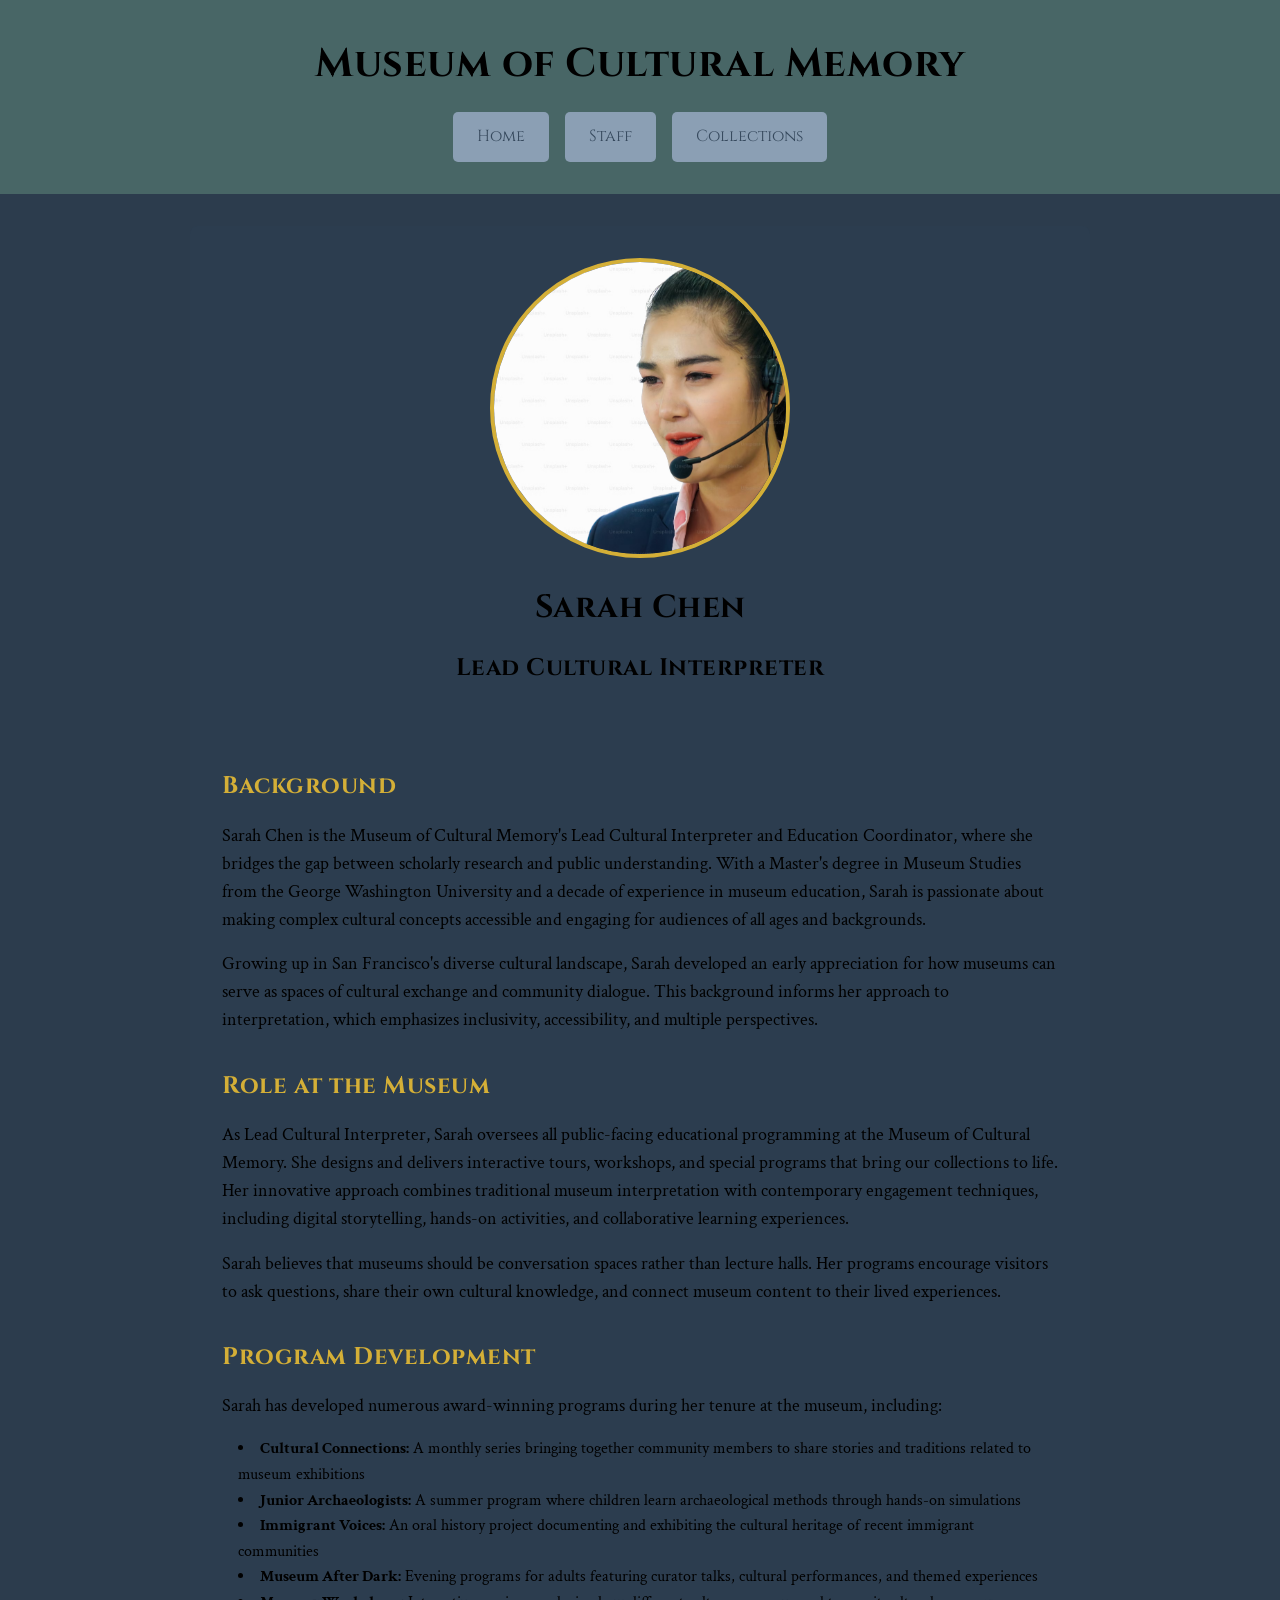
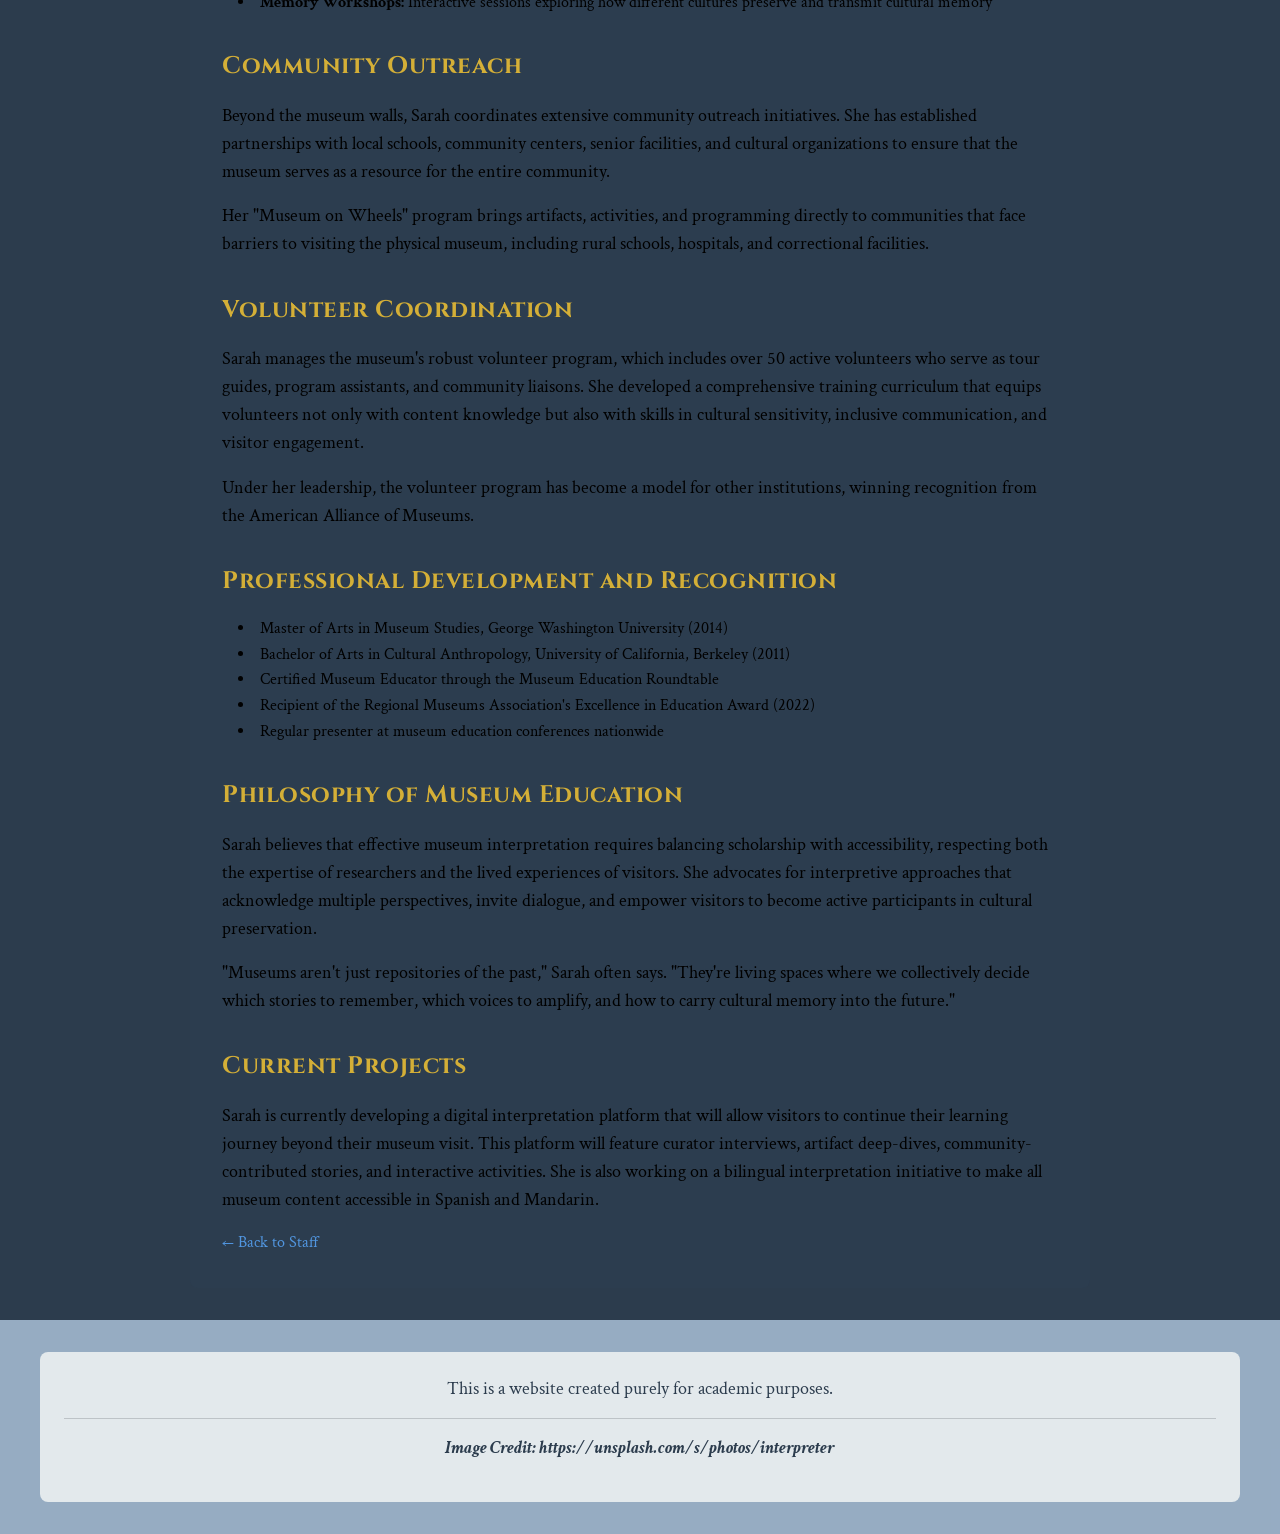
==== html/bio-chen.html @ 406f0c5c "first commit" ====
<!DOCTYPE html>
<html lang="en">
<head>
    <meta charset="UTF-8">
    <meta name="viewport" content="width=device-width, initial-scale=1.0">
    <meta name="description" content="Sarah Chen - Lead Cultural Interpreter bringing museum collections to life through interactive programs at the Museum of Cultural Memory.">
    <meta name="keywords" content="Sarah Chen, cultural interpreter, museum education, public programs, community outreach">
    <meta name="author" content="Sheeba Soliamani">
    <meta name="robots" content="noindex, nofollow">
    <meta property="og:title" content="Sarah Chen - Museum of Cultural Memory">
    <meta property="og:description" content="Lead Cultural Interpreter and Education Coordinator">
    <meta property="og:type" content="profile">
    
    <title>Sarah Chen - Museum of Cultural Memory</title>
    
   
    <link rel="preconnect" href="https://fonts.googleapis.com">
    <link rel="preconnect" href="https://fonts.gstatic.com" crossorigin>
    <link href="https://fonts.googleapis.com/css2?family=Cinzel:wght@400;700&family=Crimson+Text:ital,wght@0,400;0,600;1,400&display=swap" rel="stylesheet">
    
 
    <link rel="stylesheet" href="../css/style.css">
</head>
<body>
    <header>
        <h1>Museum of Cultural Memory</h1>
        <nav>
            <a href="../index.html">Home</a>
            <a href="staff.html">Staff</a>
            <a href="collections.html">Collections</a>
        </nav>
    </header>

    <main class="bio-container">
        <div class="bio-header">
            <div class="bio-portrait">
                <img src="../images/staff-interpreter-1.jpg" alt="Sarah Chen">
            </div>
            <h2>Sarah Chen</h2>
            <h3>Lead Cultural Interpreter</h3>
        </div>

        <div class="bio-content">
            <h3>Background</h3>
            <p>Sarah Chen is the Museum of Cultural Memory's Lead Cultural Interpreter and Education Coordinator, where she bridges the gap between scholarly research and public understanding. With a Master's degree in Museum Studies from the George Washington University and a decade of experience in museum education, Sarah is passionate about making complex cultural concepts accessible and engaging for audiences of all ages and backgrounds.</p>
            
            <p>Growing up in San Francisco's diverse cultural landscape, Sarah developed an early appreciation for how museums can serve as spaces of cultural exchange and community dialogue. This background informs her approach to interpretation, which emphasizes inclusivity, accessibility, and multiple perspectives.</p>

            <h3>Role at the Museum</h3>
            <p>As Lead Cultural Interpreter, Sarah oversees all public-facing educational programming at the Museum of Cultural Memory. She designs and delivers interactive tours, workshops, and special programs that bring our collections to life. Her innovative approach combines traditional museum interpretation with contemporary engagement techniques, including digital storytelling, hands-on activities, and collaborative learning experiences.</p>
            
            <p>Sarah believes that museums should be conversation spaces rather than lecture halls. Her programs encourage visitors to ask questions, share their own cultural knowledge, and connect museum content to their lived experiences.</p>

            <h3>Program Development</h3>
            <p>Sarah has developed numerous award-winning programs during her tenure at the museum, including:</p>
            <ul>
                <li><strong>Cultural Connections:</strong> A monthly series bringing together community members to share stories and traditions related to museum exhibitions</li>
                <li><strong>Junior Archaeologists:</strong> A summer program where children learn archaeological methods through hands-on simulations</li>
                <li><strong>Immigrant Voices:</strong> An oral history project documenting and exhibiting the cultural heritage of recent immigrant communities</li>
                <li><strong>Museum After Dark:</strong> Evening programs for adults featuring curator talks, cultural performances, and themed experiences</li>
                <li><strong>Memory Workshops:</strong> Interactive sessions exploring how different cultures preserve and transmit cultural memory</li>
            </ul>

            <h3>Community Outreach</h3>
            <p>Beyond the museum walls, Sarah coordinates extensive community outreach initiatives. She has established partnerships with local schools, community centers, senior facilities, and cultural organizations to ensure that the museum serves as a resource for the entire community.</p>
            
            <p>Her "Museum on Wheels" program brings artifacts, activities, and programming directly to communities that face barriers to visiting the physical museum, including rural schools, hospitals, and correctional facilities.</p>

            <h3>Volunteer Coordination</h3>
            <p>Sarah manages the museum's robust volunteer program, which includes over 50 active volunteers who serve as tour guides, program assistants, and community liaisons. She developed a comprehensive training curriculum that equips volunteers not only with content knowledge but also with skills in cultural sensitivity, inclusive communication, and visitor engagement.</p>
            
            <p>Under her leadership, the volunteer program has become a model for other institutions, winning recognition from the American Alliance of Museums.</p>

            <h3>Professional Development and Recognition</h3>
            <ul>
                <li>Master of Arts in Museum Studies, George Washington University (2014)</li>
                <li>Bachelor of Arts in Cultural Anthropology, University of California, Berkeley (2011)</li>
                <li>Certified Museum Educator through the Museum Education Roundtable</li>
                <li>Recipient of the Regional Museums Association's Excellence in Education Award (2022)</li>
                <li>Regular presenter at museum education conferences nationwide</li>
            </ul>

            <h3>Philosophy of Museum Education</h3>
            <p>Sarah believes that effective museum interpretation requires balancing scholarship with accessibility, respecting both the expertise of researchers and the lived experiences of visitors. She advocates for interpretive approaches that acknowledge multiple perspectives, invite dialogue, and empower visitors to become active participants in cultural preservation.</p>
            
            <p>"Museums aren't just repositories of the past," Sarah often says. "They're living spaces where we collectively decide which stories to remember, which voices to amplify, and how to carry cultural memory into the future."</p>

            <h3>Current Projects</h3>
            <p>Sarah is currently developing a digital interpretation platform that will allow visitors to continue their learning journey beyond their museum visit. This platform will feature curator interviews, artifact deep-dives, community-contributed stories, and interactive activities. She is also working on a bilingual interpretation initiative to make all museum content accessible in Spanish and Mandarin.</p>

            <a href="staff.html" class="back-link">← Back to Staff</a>
        </div>
    </main>

    <footer>
        <div class="disclaimer">
            <p>This is a website created purely for academic purposes.</p>
            <div class="image-credit">
                <p><strong>Image Credit: https://unsplash.com/s/photos/interpreter</strong></p>
            </div>
        </div>
    </footer>
</body>
</html>
---- css/style.css ----
/* Museum of Cultural Memory - Main Stylesheet */

* {
    margin: 0;
    padding: 0;
    box-sizing: border-box;
}

body {
    font-family: 'Crimson Text', 'Georgia', serif;
    line-height: 1.6;
    background-color: #2c3c4d;
    min-height: 100vh;
}


h1, h2, h3, h4, h5, h6 {
    font-family: 'Cinzel', 'Times New Roman', serif;
    font-weight: 700;
    letter-spacing: 0.5px;
    margin-bottom: 1rem;
}

h1 {
    font-size: 2.5rem;
}

h2 {
    font-size: 2rem;
}

h3 {
    font-size: 1.5rem;
}

p {
    margin-bottom: 1rem;
    font-size: 1.1rem;
}

a {
    color: #36495d;
    text-decoration: none;
    transition: color 0.3s ease;
}


header {
    background: #486666;
    padding: 2rem 0;
    text-align: center;
    position: relative;
    z-index: 100;
}

header h1 {
    margin-bottom: 1rem;
}

nav {
    display: flex;
    justify-content: center;
    gap: 1rem;
    flex-wrap: wrap;
}

nav a {
    background-color: #8b9fb4;
    padding: 0.75rem 1.5rem;
    border-radius: 5px;
    font-family: 'Cinzel', serif;
    font-size: 1rem;
}


.home-container {
    background-image: url('../images/museum-background.jpg');
    background-size: cover;
    background-position: center;
    background-attachment: fixed;
    min-height: calc(100vh - 200px);
    position: relative;
}


.hero-section {
    position: relative;
    z-index: 10;
    max-width: 1200px;
    margin: 0 auto;
    padding: 3rem 2rem;
}

.hero-content {
    background: #8b9fb4;
    padding: 2.5rem;
    border-radius: 8px;
    margin-bottom: 2rem;

}

.hero-content h2 {
    color: #2c3e50;
    margin-bottom: 1.5rem;
}

.hero-content p {
    color: #2c3c4d;
    font-size: 1.1rem;
}


.three-columns {
    position: relative;
    z-index: 10;
    display: grid;
    grid-template-columns: repeat(auto-fit, minmax(300px, 1fr));
    gap: 2rem;
    max-width: 1200px;
    margin: 0 auto;
    padding: 0 2rem 3rem;
}

.column {
    background-color: #ecf0f1e6;
    padding: 2rem;
    border-radius: 8px;
}


.column h3 {
    color: #2c3e50;
    margin-bottom: 1rem;
    padding-bottom: 0.5rem;
}

.column h4 {
    color: #4a90a4;
    font-size: 1.2rem;
    margin-top: 1rem;
    margin-bottom: 0.5rem;
}

.column p, .column ul {
    color: #2c3c4d;
    margin-bottom: 0.75rem;
}

.column ul {
    list-style-position: inside;
    padding-left: 1rem;
}

.exhibition-title {
    color: #2ecc71 !important;
    font-style: italic;
}


.staff-container {
    max-width: 1200px;
    margin: 2rem auto;
    padding: 2rem;
}

.staff-member {
    display: grid;
    grid-template-columns: 1fr 1fr;
    gap: 2rem;
    margin-bottom: 3rem;
    background-color: #2c3e50d9;
    padding: 2rem;
    border-radius: 8px;
    align-items: center;
}

.staff-image {
    width: 100%;
    border-radius: 8px;
    overflow: hidden;
}

.staff-image img {
    width: 100%;
    height: auto;
    display: block;
}

.staff-info h2 {
    margin-bottom: 1rem;
}

.staff-info h3 {
    color: #4a90a4;
    font-size: 1.2rem;
    margin-bottom: 1rem;
    font-weight: 400;
}

.staff-info p {
    margin-bottom: 1rem;
}

.read-more {
    display: inline-block;
    background-color: #4a90a4;
    color:  #ecf0f1;
    padding: 0.75rem 1.5rem;
    border-radius: 5px;
    margin-top: 1rem;
   
}

.collections-container {
    max-width: 1200px;
    margin: 2rem auto;
    padding: 2rem;
}

.collections-nav {
    display: flex;
    justify-content: center;
    gap: 1rem;
    margin-bottom: 2rem;
    flex-wrap: wrap;
}

.collections-nav a {
    background-color: #34495e;
    color: #ecf0f1;
    padding: 1rem 2rem;
    border-radius: 5px;
    font-family: 'Cinzel', serif;
}


.collection-intro {
    background: #2c3e50d9;
    padding: 2rem;
    border-radius: 8px;
    margin-bottom: 2rem;
    text-align: center;
}

.bio-container {
    max-width: 900px;
    margin: 2rem auto;
    padding: 2rem;
    background: #2c3e50d9;
    border-radius: 8px;
}

.bio-header {
    text-align: center;
    margin-bottom: 2rem;
    padding-bottom: 2rem;
}

.bio-portrait {
    width: 300px;
    height: 300px;
    margin: 0 auto 1.5rem;
    border-radius: 50%;
    overflow: hidden;
    border: 4px solid #d4af37;
}

.bio-portrait img {
    width: 100%;
    height: 100%;
    object-fit: cover;
}

.bio-content h3 {
    color: #d4af37;
    margin-top: 2rem;
    margin-bottom: 1rem;
}

.bio-content ul {
    list-style-position: inside;
    padding-left: 1rem;
    margin-bottom: 1rem;
}

.back-link {
    color: #5196e0;
}


footer {
    background: #a8c0d8d9;
    padding: 2rem;
    text-align: center;
    margin-top: auto;
}

.disclaimer {
    background: #ecf0f1e6;
    color: #2c3c4d;
    padding: 1.5rem;
    border-radius: 8px;
    max-width: 1200px;
    margin: 0 auto;
    font-size: 0.95rem;
    line-height: 1.5;
}

.image-credit {
    margin-top: 1rem;
    padding-top: 1rem;
    border-top: 1px solid  #bdc3c7;
    font-size: 0.85rem;
    font-style: italic;
}

/* Collections Page Styles */

.section-title {
    color: #d4af37;
    font-size: 48px;
    text-align: center;
    margin-top: 48px;
    margin-bottom: 32px;
    padding-bottom: 16px;
    border-bottom: 3px solid #4a90a4;
}

.artifact {
    display: grid;
    grid-template-columns: 400px 1fr;
    gap: 32px;
    margin-bottom: 64px;
    background: #2b4055d9;
    padding: 32px;
    border-radius: 8px;
}

.artifact-image {
    width: 400px;
    margin-bottom: auto;
    border-radius: 8px;
    overflow: hidden;
    background-color: #394a5c;
    padding-bottom: 8px;
}

.artifact-image img {
    width: 100%;
    height: 380px;
    object-fit: cover;
    display: block;
}

.image-credit-text {
    font-size: 12px;
    color: #bdc3c7;
    font-style: italic;
    margin-top: 8px;
    text-align: center;
    line-height: 1.4;
}

.image-credit-text a {
    color: #4a90a4;
    text-decoration: underline;
}

.image-credit-text a:hover {
    color: #d4af37;
}

.ai-credit-note {
    font-size: 16 px;
    color: #bdc3c7;
    font-style: normal;
    margin-top: -16px;
    margin-bottom: 16px;
}

.artifact-details {
    color: #ecf0f1;
}

.artifact-title {
    color: #d4af37;
    font-size: 32px;
    margin-bottom: 24px;
    padding-bottom: 12px;
    border-bottom: 2px solid #4a90a4;
}

.metadata-grid {
    display: grid;
    grid-template-columns: 1fr 1fr 1fr;
    gap: 24px;
}

.metadata-column p {
    color: #ecf0f1;
    font-size: 16px;
    line-height: 1.8;
    margin-bottom: 16px;
}

.metadata-column strong {
    color: #4a90a4;
    font-weight: 600;
}
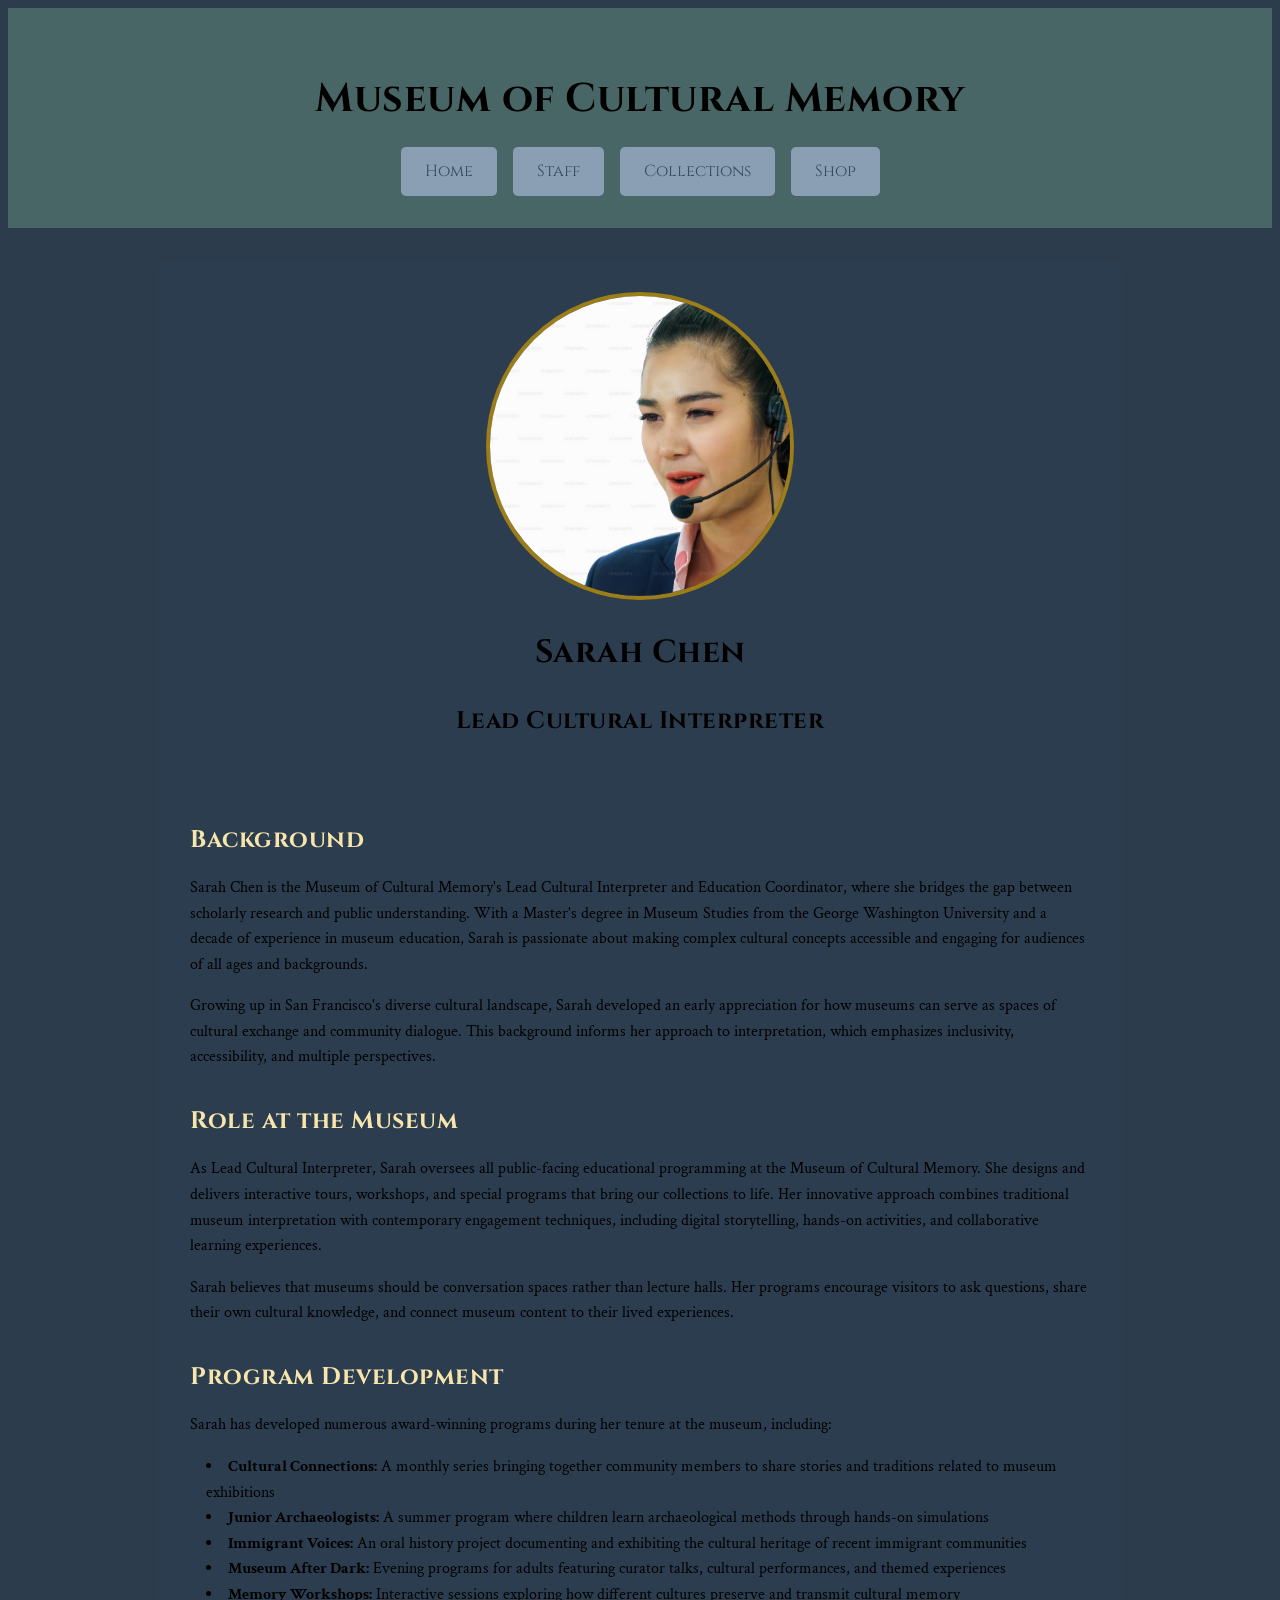
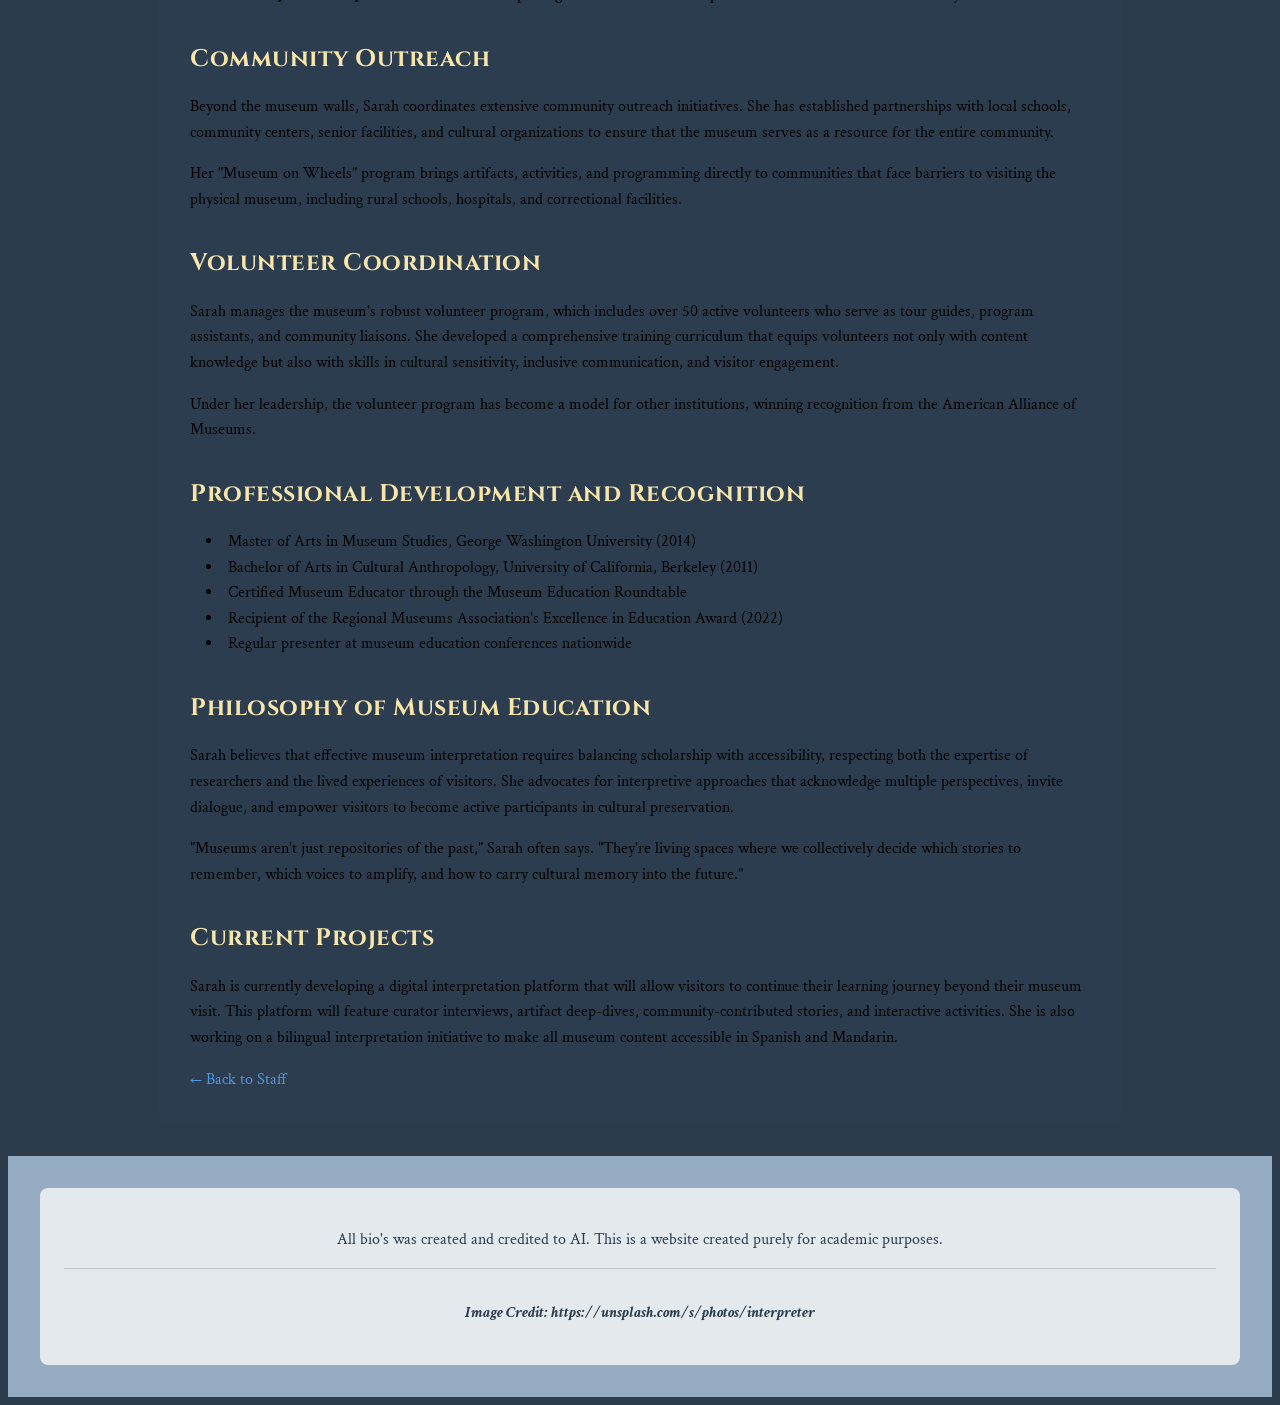
==== commit 48b158f1: "updated html and added comments" ====
--- a/html/bio-chen.html
+++ b/html/bio-chen.html
@@ -12,7 +12,7 @@
     <meta property="og:type" content="profile">
     
     <title>Sarah Chen - Museum of Cultural Memory</title>
-    
+     <!--fonts -->
    
     <link rel="preconnect" href="https://fonts.googleapis.com">
     <link rel="preconnect" href="https://fonts.gstatic.com" crossorigin>
@@ -28,6 +28,7 @@
             <a href="../index.html">Home</a>
             <a href="staff.html">Staff</a>
             <a href="collections.html">Collections</a>
+            <a href="shop.html">Shop</a>
         </nav>
     </header>
 
@@ -39,6 +40,8 @@
             <h2>Sarah Chen</h2>
             <h3>Lead Cultural Interpreter</h3>
         </div>
+
+       <!--bio for sarah chen-->
 
         <div class="bio-content">
             <h3>Background</h3>
@@ -94,7 +97,7 @@
 
     <footer>
         <div class="disclaimer">
-            <p>This is a website created purely for academic purposes.</p>
+            <p>All bio's was created and credited to AI. This is a website created purely for academic purposes.</p>
             <div class="image-credit">
                 <p><strong>Image Credit: https://unsplash.com/s/photos/interpreter</strong></p>
             </div>
--- a/css/style.css
+++ b/css/style.css
@@ -1,10 +1,5 @@
-/* Museum of Cultural Memory - Main Stylesheet */
-
-* {
-    margin: 0;
-    padding: 0;
-    box-sizing: border-box;
-}
+/* main style sheet */
+
 
 body {
     font-family: 'Crimson Text', 'Georgia', serif;
@@ -13,65 +8,61 @@
     min-height: 100vh;
 }
 
-
 h1, h2, h3, h4, h5, h6 {
     font-family: 'Cinzel', 'Times New Roman', serif;
     font-weight: 700;
     letter-spacing: 0.5px;
-    margin-bottom: 1rem;
+    margin-bottom: 16px;
 }
 
 h1 {
-    font-size: 2.5rem;
+    font-size: 40px;
 }
 
 h2 {
-    font-size: 2rem;
+    font-size: 32px;
 }
 
 h3 {
-    font-size: 1.5rem;
+    font-size: 24px;
 }
 
 p {
-    margin-bottom: 1rem;
-    font-size: 1.1rem;
+    margin-bottom: 16px;
+    font-size: 16px;
 }
 
 a {
     color: #36495d;
     text-decoration: none;
-    transition: color 0.3s ease;
-}
-
+}
 
 header {
     background: #486666;
-    padding: 2rem 0;
+    padding: 32px 0;
     text-align: center;
     position: relative;
     z-index: 100;
 }
 
 header h1 {
-    margin-bottom: 1rem;
+    margin-bottom: 16px;
 }
 
 nav {
     display: flex;
     justify-content: center;
-    gap: 1rem;
+    gap: 16px;
     flex-wrap: wrap;
 }
 
 nav a {
     background-color: #8b9fb4;
-    padding: 0.75rem 1.5rem;
+    padding: 12px 24px;
     border-radius: 5px;
     font-family: 'Cinzel', serif;
-    font-size: 1rem;
-}
-
+    font-size: 16px;
+}
 
 .home-container {
     background-image: url('../images/museum-background.jpg');
@@ -82,97 +73,93 @@
     position: relative;
 }
 
-
 .hero-section {
     position: relative;
     z-index: 10;
     max-width: 1200px;
     margin: 0 auto;
-    padding: 3rem 2rem;
+    padding: 48px 32px;
 }
 
 .hero-content {
     background: #8b9fb4;
-    padding: 2.5rem;
-    border-radius: 8px;
-    margin-bottom: 2rem;
+    padding: 40px;
+    border-radius: 8px;
+    margin-bottom: 32px;
 
 }
 
 .hero-content h2 {
     color: #2c3e50;
-    margin-bottom: 1.5rem;
+    margin-bottom: 24px;
 }
 
 .hero-content p {
     color: #2c3c4d;
-    font-size: 1.1rem;
-}
-
+    font-size: 16px;
+}
 
 .three-columns {
     position: relative;
     z-index: 10;
     display: grid;
     grid-template-columns: repeat(auto-fit, minmax(300px, 1fr));
-    gap: 2rem;
+    gap: 32px;
     max-width: 1200px;
     margin: 0 auto;
-    padding: 0 2rem 3rem;
+    padding: 0 32px 48px;
 }
 
 .column {
     background-color: #ecf0f1e6;
-    padding: 2rem;
-    border-radius: 8px;
-}
-
+    padding: 32px;
+    border-radius: 8px;
+}
 
 .column h3 {
     color: #2c3e50;
-    margin-bottom: 1rem;
-    padding-bottom: 0.5rem;
+    margin-bottom: 16px;
+    padding-bottom: 8px;
 }
 
 .column h4 {
     color: #4a90a4;
-    font-size: 1.2rem;
-    margin-top: 1rem;
-    margin-bottom: 0.5rem;
+    font-size: 19.2px;
+    margin-top: 16px;
+    margin-bottom: 8px;
 }
 
 .column p, .column ul {
     color: #2c3c4d;
-    margin-bottom: 0.75rem;
+    margin-bottom: 12px;
 }
 
 .column ul {
     list-style-position: inside;
-    padding-left: 1rem;
+    padding-left: 16px;
 }
 
 .exhibition-title {
     color: #2ecc71 !important;
     font-style: italic;
-}
-
-
+    }
+/* staff page  */
 .staff-container {
     max-width: 1200px;
-    margin: 2rem auto;
-    padding: 2rem;
-}
+    margin: 32px auto;
+    padding: 32px;
+    }
 
 .staff-member {
     display: grid;
     grid-template-columns: 1fr 1fr;
-    gap: 2rem;
-    margin-bottom: 3rem;
+    gap: 32px;
+    margin-bottom: 48px;
     background-color: #2c3e50d9;
-    padding: 2rem;
+    padding: 32px;
     border-radius: 8px;
     align-items: center;
-}
+    }
 
 .staff-image {
     width: 100%;
@@ -187,82 +174,81 @@
 }
 
 .staff-info h2 {
-    margin-bottom: 1rem;
+    margin-bottom: 16px;
 }
 
 .staff-info h3 {
     color: #4a90a4;
-    font-size: 1.2rem;
-    margin-bottom: 1rem;
+    font-size: 19.2px;
+    margin-bottom: 16px;
     font-weight: 400;
 }
 
 .staff-info p {
-    margin-bottom: 1rem;
+    margin-bottom: 16px;
 }
 
 .read-more {
     display: inline-block;
     background-color: #4a90a4;
     color:  #ecf0f1;
-    padding: 0.75rem 1.5rem;
+    padding: 12px 24px;
     border-radius: 5px;
-    margin-top: 1rem;
-   
+    margin-top: 16px;
+
 }
 
 .collections-container {
     max-width: 1200px;
-    margin: 2rem auto;
-    padding: 2rem;
-}
+    margin: 32px auto;
+    padding: 32px;
+    }
 
 .collections-nav {
     display: flex;
     justify-content: center;
-    gap: 1rem;
-    margin-bottom: 2rem;
+    gap: 16px;
+    margin-bottom: 32px;
     flex-wrap: wrap;
-}
+ }
 
 .collections-nav a {
-    background-color: #34495e;
-    color: #ecf0f1;
-    padding: 1rem 2rem;
+    background-color: #b1b7bd;
+    color: #ecf0f1;
+    padding: 16px 32px;
     border-radius: 5px;
     font-family: 'Cinzel', serif;
 }
 
-
 .collection-intro {
-    background: #2c3e50d9;
-    padding: 2rem;
-    border-radius: 8px;
-    margin-bottom: 2rem;
-    text-align: center;
-}
+    background: #9dabb9d9;
+    padding: 32px;
+    border-radius: 8px;
+    margin-bottom: 32px;
+    text-align: center;
+    }
 
 .bio-container {
     max-width: 900px;
-    margin: 2rem auto;
-    padding: 2rem;
+    margin: 32px auto;
+    padding: 32px;
     background: #2c3e50d9;
     border-radius: 8px;
 }
 
 .bio-header {
     text-align: center;
-    margin-bottom: 2rem;
-    padding-bottom: 2rem;
+    margin-bottom: 32px;
+    padding-bottom: 32px;
 }
 
 .bio-portrait {
     width: 300px;
     height: 300px;
-    margin: 0 auto 1.5rem;
+    margin: 0 auto 24px;
     border-radius: 50%;
     overflow: hidden;
-    border: 4px solid #d4af37;
+    border: 4px solid #9c7d17;
 }
 
 .bio-portrait img {
@@ -272,25 +258,24 @@
 }
 
 .bio-content h3 {
-    color: #d4af37;
-    margin-top: 2rem;
-    margin-bottom: 1rem;
+    color: #f7e5ab;
+    margin-top: 32px;
+    margin-bottom: 16px;
 }
 
 .bio-content ul {
     list-style-position: inside;
-    padding-left: 1rem;
-    margin-bottom: 1rem;
+    padding-left: 16px;
+    margin-bottom: 16px;
 }
 
 .back-link {
     color: #5196e0;
 }
 
-
 footer {
     background: #a8c0d8d9;
-    padding: 2rem;
+    padding: 32px;
     text-align: center;
     margin-top: auto;
 }
@@ -298,23 +283,23 @@
 .disclaimer {
     background: #ecf0f1e6;
     color: #2c3c4d;
-    padding: 1.5rem;
+    padding: 24px;
     border-radius: 8px;
     max-width: 1200px;
     margin: 0 auto;
-    font-size: 0.95rem;
+    font-size: 15.2px;
     line-height: 1.5;
 }
 
 .image-credit {
-    margin-top: 1rem;
-    padding-top: 1rem;
+    margin-top: 16px;
+    padding-top: 16px;
     border-top: 1px solid  #bdc3c7;
-    font-size: 0.85rem;
+    font-size: 13.6px;
     font-style: italic;
 }
 
-/* Collections Page Styles */
+/* collection style */
 
 .section-title {
     color: #d4af37;
@@ -370,6 +355,7 @@
     color: #d4af37;
 }
 
+/* ai credit */
 .ai-credit-note {
     font-size: 16 px;
     color: #bdc3c7;
@@ -407,3 +393,129 @@
     color: #4a90a4;
     font-weight: 600;
 }
+
+/* shop style page */
+
+.shop-main {
+    max-width: 1200px;
+    margin: 32px auto;
+    padding: 32px;
+}
+
+.shop-intro {
+    background: #2c3e50d9;
+    padding: 32px;
+    border-radius: 8px;
+    margin-bottom: 48px;
+    text-align: center;
+    color: #ecf0f1;
+    }
+
+.shop-intro h2 {
+    color: #000000;
+    font-size: 40px;
+    margin-bottom: 16px;
+}
+
+.shop-intro p {
+    color: #ecf0f1;
+    font-size: 18px;
+}
+
+.shop-container {
+    display: grid;
+    grid-template-columns: repeat(4, 1fr);
+    gap: 32px;
+}
+
+/* shop itms */
+
+.souvenir-item {
+    background-color: #2c3e50d9;
+    border: 2px solid #4a90a4;
+    padding: 24px;
+    border-radius: 8px;
+    text-align: center;
+    color: #ecf0f1;
+}
+
+.souvenir-item img {
+    width: 100%;
+    height: 250px;
+    object-fit: cover;
+    cursor: pointer;
+    border-radius: 6px;
+    margin-bottom: 16px;
+    border: 2px solid #c0cbd6;
+}
+
+.souvenir-item h3 {
+    color: #dbd9d1;
+    font-size: 24px;
+    margin-bottom: 12px;
+}
+
+.souvenir-item p {
+    color: #ecf0f1;
+    font-size: 16px;
+    line-height: 1.6;
+    margin-bottom: 12px;
+}
+
+.souvenir-item .price {
+    color: #4a90a4;
+    font-size: 24px;
+    font-weight: bold;
+    margin-top: 16px;
+    margin-bottom: 16px;
+    }
+
+.souvenir-item button {
+    width: 100%;
+    padding: 12px;
+    font-family: 'Cinzel', serif;
+    font-size: 16px;
+    font-weight: bold;
+    background-color: #4a90a4;
+    color: #ecf0f1;
+    border: none;
+    border-radius: 5px;
+    cursor: pointer;
+}
+
+/* image inlargement */
+.modal {
+    display: none;
+    position: fixed;
+    z-index: 9999;
+    left: 0;
+    top: 0;
+    width: 100%;
+    height: 100%;
+    background-color: #e6e0e0cc;
+}
+
+.modal-content {
+    margin: 5% auto;
+    padding: 32px;
+    background-color: #2c3e50;
+    width: 80%;
+    max-width: 800px;
+    border-radius: 8px;
+    border: 3px solid #4a90a4;
+}
+
+.modal-content img {
+    width: 100%;
+    height: auto;
+    border-radius: 6px;
+}
+
+.close-modal {
+    float: right;
+    font-size: 40px;
+    font-weight: bold;
+    cursor: pointer;
+    color: #d4af37;
+    line-height: 32px;
+}
